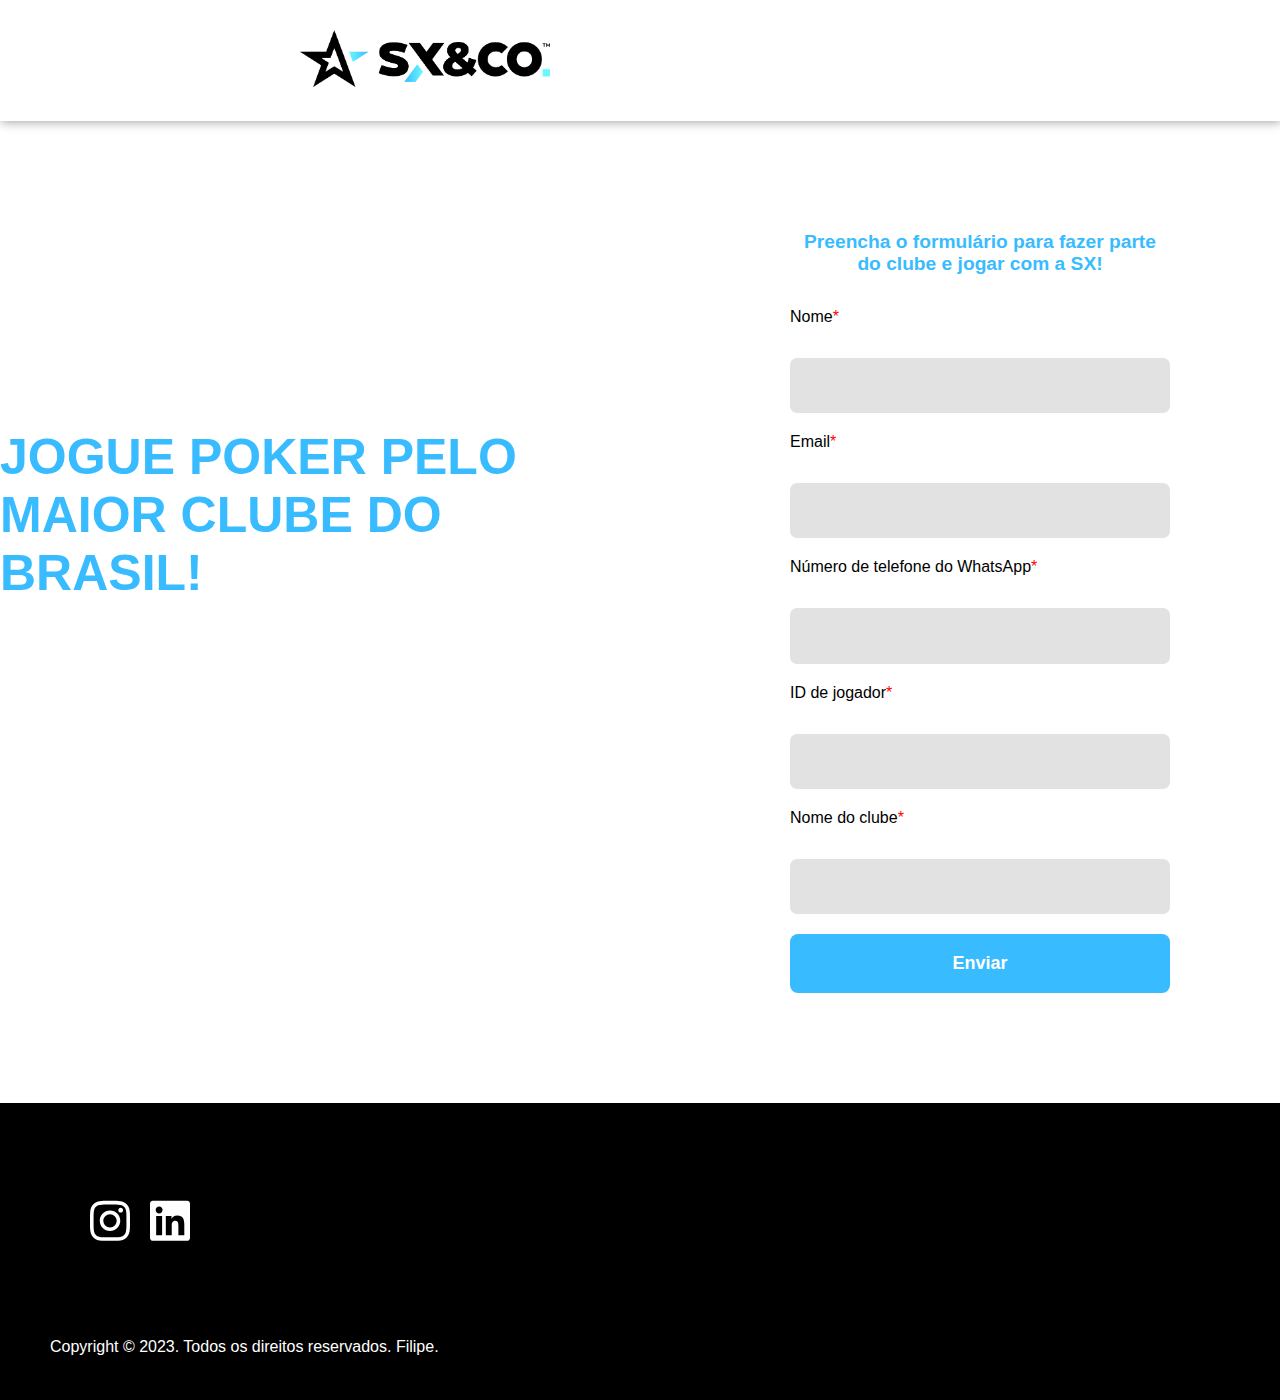
==== index.html @ c4c781bc "subindo" ====
<!DOCTYPE html>
<html lang="en">

<head>
    <meta charset="UTF-8">
    <meta name="viewport" content="width=device-width, initial-scale=1.0">
    <link rel="stylesheet" href="style.css" class="style">
    <title>Landing Page</title>
</head>

<body>
    <header>
        <img src="logosx.webp" alt="" class="logosx">
    </header>
    <main >
        <section class="main-section">
            <div class="texto-main">
                <p id="sxpoker">SXPOKER2 - ID: 32442</p>
                <h3 id="titulo">Jogue poker pelo maior clube do Brasil!</h3>
                <p class="paragrafo">Ganhe muito dinheiro enquanto se diverte jogando pelo maior clube de Poker do
                    Brasil.<br><br>
                    Aqui na SX, você tem todas as oportunidades e suporte para jogar quando e onde quiser.<br><br>
                    Todos os dias um jogador se torna um campeão e você pode ser o próximo!</p>
            </div>
            <div class="form">
                <p>Preencha o formulário para fazer parte do clube e jogar com a SX!</p>
                <label for="">Nome<text style="color: red;">*</text></label>
                <input id="nome" class="input-text" type="text">
                <label for="">Email<text style="color: red;">*</text></label>
                <input id="email" class="input-text" type="text">
                <label for="">Número de telefone do WhatsApp<text style="color: red;">*</text></label>
                <input id="telefone" class="input-text" type="text">
                <label for="">ID de jogador<text style="color: red;">*</text></label>
                <input id="idJogador" class="input-text" type="text">
                <label for="">Nome do clube<text style="color: red;">*</text></label>
                <input id="clube" class="input-text" type="text">
                <button id="botao"class="submit" onclick="window.location.href='cadastros.html'">Enviar</button>
            </div>
        </section>
    </main>
    <footer class="rodape">
        <div class="social">
        <img src="https://sps.sxgrupo.com.br/hubfs/logo-sx-co.png" alt=""><br>
        <a href="https://www.instagram.com/sx.poker/"><svg class="icon" version="1.0" xmlns="http://www.w3.org/2000/svg" viewBox="0 0 448 512" aria-labelledby="instagram1" role="img" width="40px" style="fill: rgba(255,255,255,100%);"><title id="instagram1">instagram icon</title><g id="instagram1_layer"><path d="M224.1 141c-63.6 0-114.9 51.3-114.9 114.9s51.3 114.9 114.9 114.9S339 319.5 339 255.9 287.7 141 224.1 141zm0 189.6c-41.1 0-74.7-33.5-74.7-74.7s33.5-74.7 74.7-74.7 74.7 33.5 74.7 74.7-33.6 74.7-74.7 74.7zm146.4-194.3c0 14.9-12 26.8-26.8 26.8-14.9 0-26.8-12-26.8-26.8s12-26.8 26.8-26.8 26.8 12 26.8 26.8zm76.1 27.2c-1.7-35.9-9.9-67.7-36.2-93.9-26.2-26.2-58-34.4-93.9-36.2-37-2.1-147.9-2.1-184.9 0-35.8 1.7-67.6 9.9-93.9 36.1s-34.4 58-36.2 93.9c-2.1 37-2.1 147.9 0 184.9 1.7 35.9 9.9 67.7 36.2 93.9s58 34.4 93.9 36.2c37 2.1 147.9 2.1 184.9 0 35.9-1.7 67.7-9.9 93.9-36.2 26.2-26.2 34.4-58 36.2-93.9 2.1-37 2.1-147.8 0-184.8zM398.8 388c-7.8 19.6-22.9 34.7-42.6 42.6-29.5 11.7-99.5 9-132.1 9s-102.7 2.6-132.1-9c-19.6-7.8-34.7-22.9-42.6-42.6-11.7-29.5-9-99.5-9-132.1s-2.6-102.7 9-132.1c7.8-19.6 22.9-34.7 42.6-42.6 29.5-11.7 99.5-9 132.1-9s102.7-2.6 132.1 9c19.6 7.8 34.7 22.9 42.6 42.6 11.7 29.5 9 99.5 9 132.1s2.7 102.7-9 132.1z"></path></g></svg></a>
        <a href="https://www.linkedin.com/company/grupo-sx/mycompany/"><svg class="icon" version="1.0" xmlns="http://www.w3.org/2000/svg" viewBox="0 0 448 512" aria-labelledby="linkedin2" role="img" width="40px" style="fill: rgba(255,255,255,100%);"><title id="linkedin2">linkedin icon</title><g id="linkedin2_layer"><path d="M416 32H31.9C14.3 32 0 46.5 0 64.3v383.4C0 465.5 14.3 480 31.9 480H416c17.6 0 32-14.5 32-32.3V64.3c0-17.8-14.4-32.3-32-32.3zM135.4 416H69V202.2h66.5V416zm-33.2-243c-21.3 0-38.5-17.3-38.5-38.5S80.9 96 102.2 96c21.2 0 38.5 17.3 38.5 38.5 0 21.3-17.2 38.5-38.5 38.5zm282.1 243h-66.4V312c0-24.8-.5-56.7-34.5-56.7-34.6 0-39.9 27-39.9 54.9V416h-66.4V202.2h63.7v29.2h.9c8.9-16.8 30.6-34.5 62.9-34.5 67.2 0 79.7 44.3 79.7 101.9V416z"></path></g></svg></a>
    </div>
    <p style="color: white;" class="copy">Copyright © 2023. Todos os direitos reservados. Filipe.</p>
    <button class="btn-subir" onclick="voltar()"><svg width="48" height="48" viewBox="0 0 48 48" fill="none" xmlns="http://www.w3.org/2000/svg">
        <circle cx="24" cy="24" r="24" fill="#39bcff"></circle>
        <path d="M24 35L24 13" stroke="#ffffff" stroke-width="2" stroke-linecap="round" stroke-linejoin="round"></path>
        <path d="M33 22L24 13L15 22" stroke="#ffffff" stroke-width="2" stroke-linecap="round" stroke-linejoin="round"></path>
      </svg></button>
    </footer>
    


    <script src="script.js"></script>
    <script>
    flutuar();
    </script>
</body>

</html>
---- style.css ----
@import url('https://fonts.googleapis.com/css2?family=Poppins:wght@100;500&display=swap');
*{
 margin: 0;
 padding: 0;
 font-family: 'Lato',sans-serif;
 list-style: none;
}
:root{
    --cor-texto: #39bcff;
}
body{
    width: 100vw;
    height: 100vh;
}
.logosx{
    width: 250px;
    margin: 30px;
    margin-left: 300px;
}
header{
    box-shadow: 1px 1px 10px rgb(160, 160, 160);
}
.main-section{
    display: flex;
    gap: 100px;
    justify-content: center;
    background-image: url('https://sps.sxgrupo.com.br/hubfs/lp%20textura.png') !important;
    
}
.texto-main{
   display: flex;
   flex-direction: column;
   align-items: justify;
   justify-content: center;
   gap: 30px;
   color: white;
   width: 680px;
}
#sxpoker{
    text-align: center;
    font-size: 20px;
    font-weight: bold;
}
.texto-main #titulo{
    margin-bottom: 50px;
    color: var(--cor-texto);
    text-transform: uppercase;
    display: flex;
    flex-wrap: wrap;
    font-size: 50px;
}
.paragrafo{
    font-size: 18px;
    font-weight: 600;
}
.form{
    display: flex;
    flex-wrap: wrap;
    width: 380px;
    background-color: rgb(255, 255, 255);
    padding: 30px;
    border-radius: 10px;
    margin: 80px;
    height: 762px;

}
.form p{
    color: var(--cor-texto);
    font-weight: bold;
    font-size: larger;
    text-align: center;
}
.input-text{
    width: 400px;
    margin-bottom: 20px;
    background-color: rgb(226, 226, 226);
    border: none;
    padding-left: 10px;
    border-radius: 7px;
    font-size: 20px;
}
.submit{
    background-color: var(--cor-texto);
    padding: 3px 155px;
    border: none;
    border-radius: 8px;
    color: white;
    width: 100%;
    font-weight: bold;
    font-size: large;
}
.submit:hover{
    background-color: #0a6491;
    cursor: pointer;
}
.rodape{
    background-color: rgb(0, 0, 0);
    height: 297px;
    
    display: flex;
    flex-direction: column;
    justify-content: space-around;
    
    
}
.social{
    padding: 50px 0px 0px 50px;
    display: flex;
    flex-wrap: wrap;
    width: 300px;
    gap: 20px;

}
.copy{
    margin-left: 50px;
    
}
.btn-subir{
    position: absolute;
    float:right;
    background-color: black;
    border: none;
    margin-left: 1800px;
    
}
.icon:hover{
    width: 45px;
    box-shadow: 2px 5px 5px var(--cor-texto);
    transition: 0.5s;
    border-radius: 15px;
}
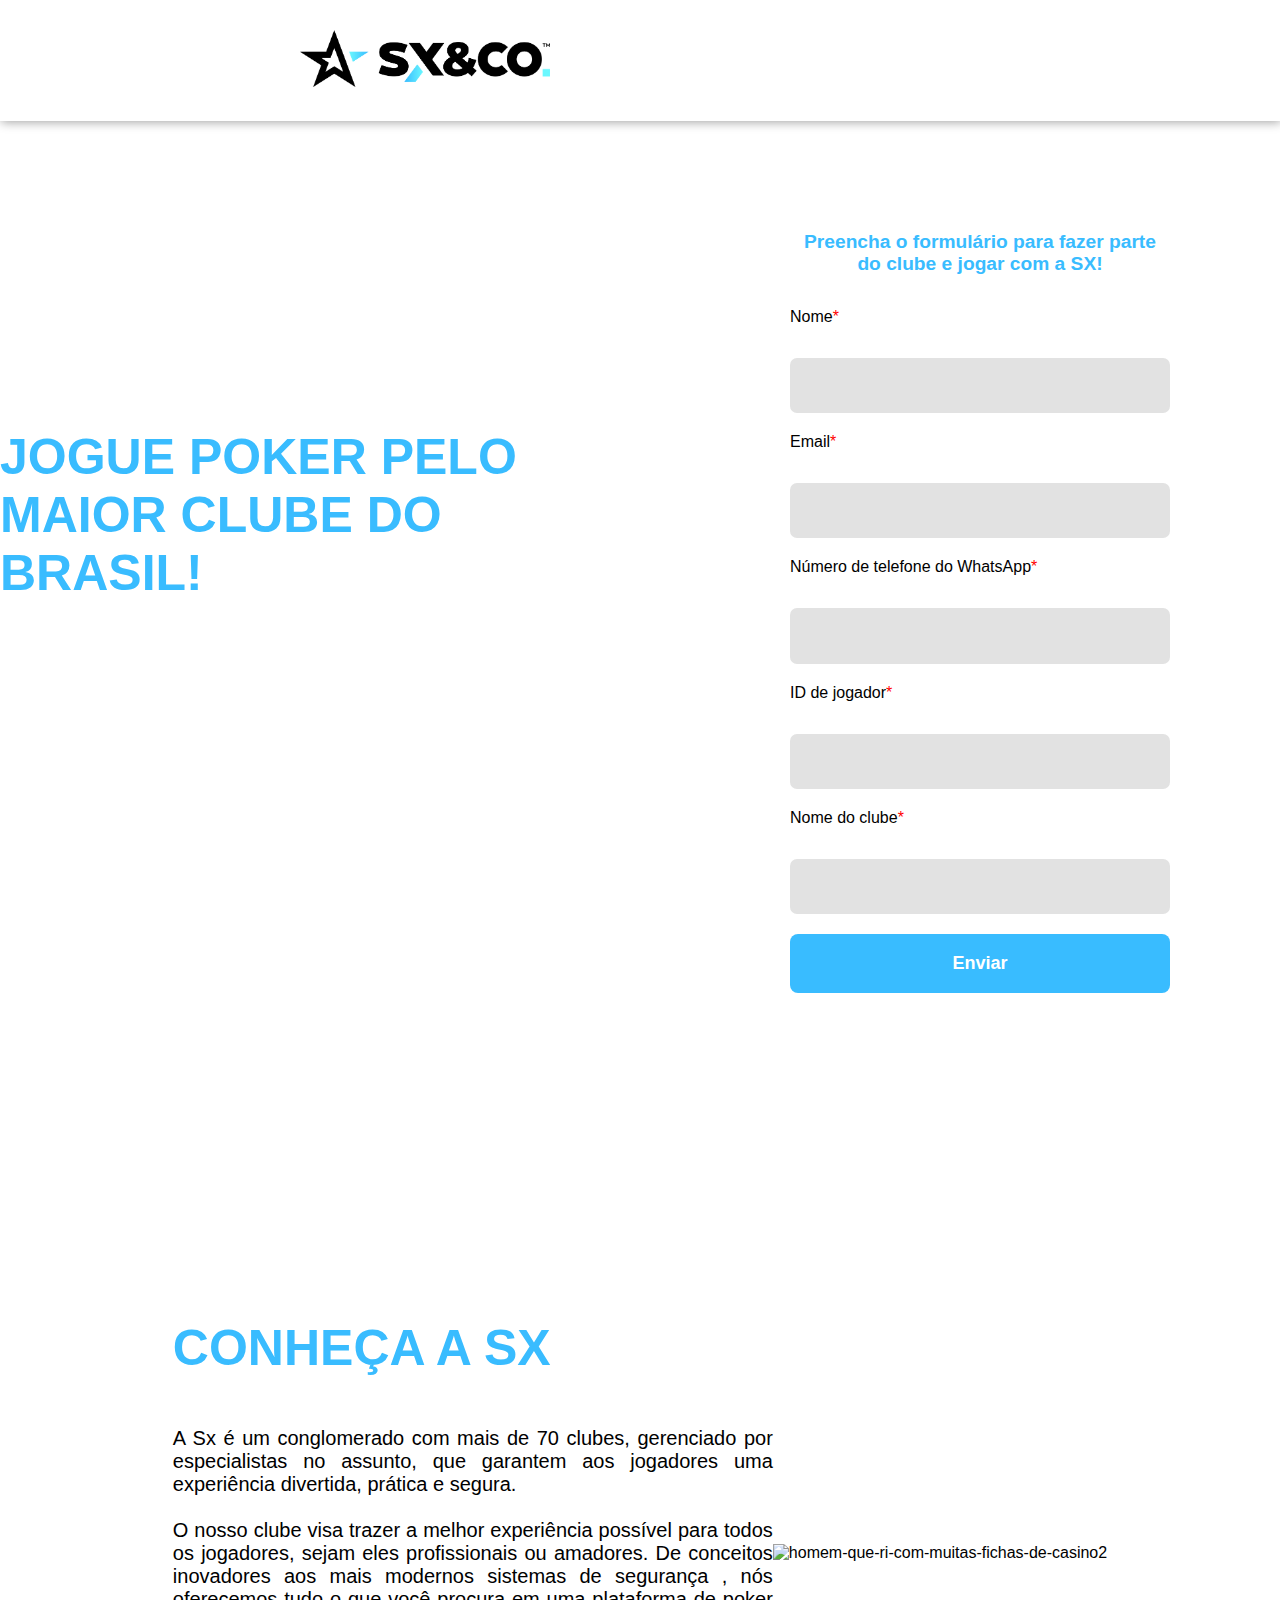
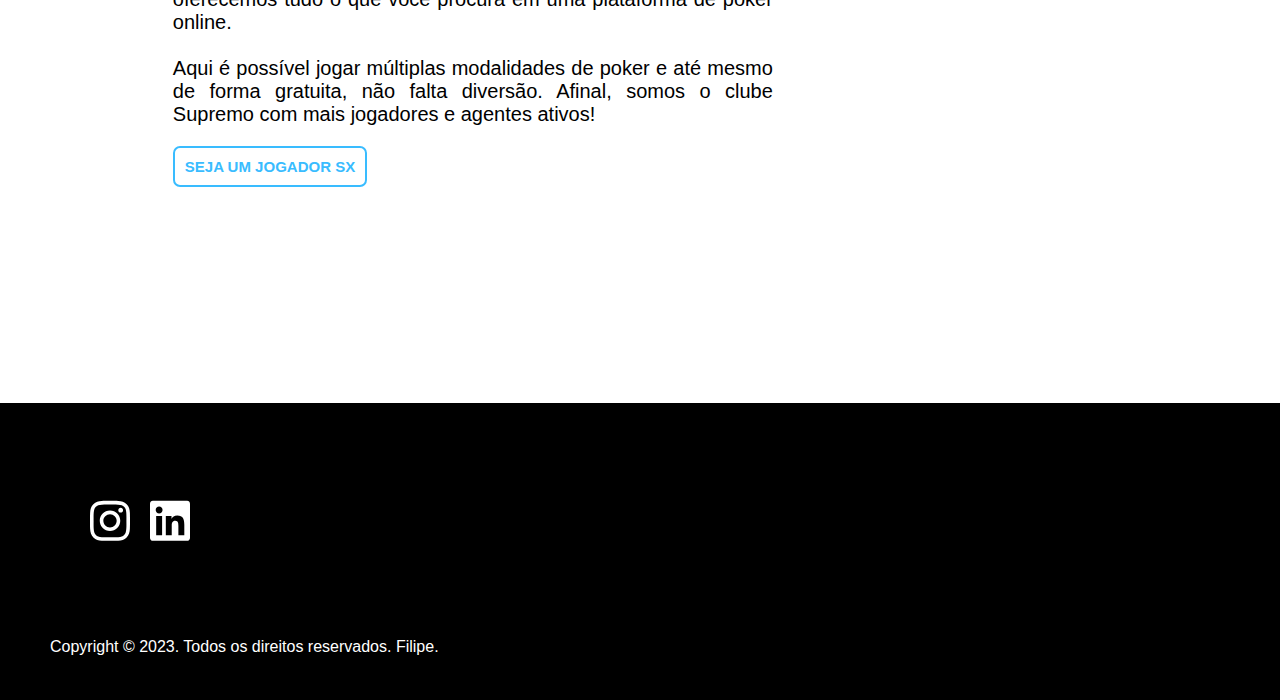
==== commit 21d54f9c: "subindo arquivos" ====
--- a/index.html
+++ b/index.html
@@ -9,10 +9,10 @@
 </head>
 
 <body>
-    <header>
+    <header id="cabecalho">
         <img src="logosx.webp" alt="" class="logosx">
     </header>
-    <main >
+    <main>
         <section class="main-section">
             <div class="texto-main">
                 <p id="sxpoker">SXPOKER2 - ID: 32442</p>
@@ -34,30 +34,89 @@
                 <input id="idJogador" class="input-text" type="text">
                 <label for="">Nome do clube<text style="color: red;">*</text></label>
                 <input id="clube" class="input-text" type="text">
-                <button id="botao"class="submit" onclick="window.location.href='cadastros.html'">Enviar</button>
+                <button id="botao" class="submit" onclick="window.location.href='cadastros.html'">Enviar</button>
             </div>
         </section>
+        <div class="info">
+            <div class="sobre">
+                <h3 id="titulo">Conheça a SX</h3>
+                <p>A Sx é um conglomerado com mais de 70 clubes, gerenciado por especialistas no assunto, que garantem aos jogadores uma experiência divertida, prática e segura.<br><br>
+                O nosso clube visa trazer a melhor experiência possível para todos os jogadores, sejam eles
+                profissionais ou amadores. De conceitos inovadores aos mais modernos sistemas de segurança , nós oferecemos tudo o que você procura em uma plataforma de poker online.<br><br>
+                Aqui é possível jogar múltiplas modalidades de poker e até mesmo de forma gratuita, não falta
+                diversão. Afinal, somos o clube Supremo com mais jogadores e agentes ativos!</p>
+                <button class="sxbtn" id="botaoSX">SEJA UM JOGADOR SX</button>
+    
+            </div>
+            <div class="imagem2"><img class="cara"
+                    src="https://sps.sxgrupo.com.br/hs-fs/hubfs/homem-que-ri-com-muitas-fichas-de-casino2.png?width=400&amp;height=400&amp;name=homem-que-ri-com-muitas-fichas-de-casino2.png"
+                    alt="homem-que-ri-com-muitas-fichas-de-casino2" loading="lazy" width="600" height="600px"
+                    srcset="https://sps.sxgrupo.com.br/hs-fs/hubfs/homem-que-ri-com-muitas-fichas-de-casino2.png?width=1000&amp;height=1304&amp;name=homem-que-ri-com-muitas-fichas-de-casino2.png 1000w, https://sps.sxgrupo.com.br/hs-fs/hubfs/homem-que-ri-com-muitas-fichas-de-casino2.png?width=2000&amp;height=2607&amp;name=homem-que-ri-com-muitas-fichas-de-casino2.png 2000w, https://sps.sxgrupo.com.br/hs-fs/hubfs/homem-que-ri-com-muitas-fichas-de-casino2.png?width=3000&amp;height=3911&amp;name=homem-que-ri-com-muitas-fichas-de-casino2.png 3000w, https://sps.sxgrupo.com.br/hs-fs/hubfs/homem-que-ri-com-muitas-fichas-de-casino2.png?width=4000&amp;height=5214&amp;name=homem-que-ri-com-muitas-fichas-de-casino2.png 4000w, https://sps.sxgrupo.com.br/hs-fs/hubfs/homem-que-ri-com-muitas-fichas-de-casino2.png?width=5000&amp;height=6518&amp;name=homem-que-ri-com-muitas-fichas-de-casino2.png 5000w, https://sps.sxgrupo.com.br/hs-fs/hubfs/homem-que-ri-com-muitas-fichas-de-casino2.png?width=6000&amp;height=7821&amp;name=homem-que-ri-com-muitas-fichas-de-casino2.png 6000w"></div>
+            </div>
     </main>
+    
+
     <footer class="rodape">
         <div class="social">
-        <img src="https://sps.sxgrupo.com.br/hubfs/logo-sx-co.png" alt=""><br>
-        <a href="https://www.instagram.com/sx.poker/"><svg class="icon" version="1.0" xmlns="http://www.w3.org/2000/svg" viewBox="0 0 448 512" aria-labelledby="instagram1" role="img" width="40px" style="fill: rgba(255,255,255,100%);"><title id="instagram1">instagram icon</title><g id="instagram1_layer"><path d="M224.1 141c-63.6 0-114.9 51.3-114.9 114.9s51.3 114.9 114.9 114.9S339 319.5 339 255.9 287.7 141 224.1 141zm0 189.6c-41.1 0-74.7-33.5-74.7-74.7s33.5-74.7 74.7-74.7 74.7 33.5 74.7 74.7-33.6 74.7-74.7 74.7zm146.4-194.3c0 14.9-12 26.8-26.8 26.8-14.9 0-26.8-12-26.8-26.8s12-26.8 26.8-26.8 26.8 12 26.8 26.8zm76.1 27.2c-1.7-35.9-9.9-67.7-36.2-93.9-26.2-26.2-58-34.4-93.9-36.2-37-2.1-147.9-2.1-184.9 0-35.8 1.7-67.6 9.9-93.9 36.1s-34.4 58-36.2 93.9c-2.1 37-2.1 147.9 0 184.9 1.7 35.9 9.9 67.7 36.2 93.9s58 34.4 93.9 36.2c37 2.1 147.9 2.1 184.9 0 35.9-1.7 67.7-9.9 93.9-36.2 26.2-26.2 34.4-58 36.2-93.9 2.1-37 2.1-147.8 0-184.8zM398.8 388c-7.8 19.6-22.9 34.7-42.6 42.6-29.5 11.7-99.5 9-132.1 9s-102.7 2.6-132.1-9c-19.6-7.8-34.7-22.9-42.6-42.6-11.7-29.5-9-99.5-9-132.1s-2.6-102.7 9-132.1c7.8-19.6 22.9-34.7 42.6-42.6 29.5-11.7 99.5-9 132.1-9s102.7-2.6 132.1 9c19.6 7.8 34.7 22.9 42.6 42.6 11.7 29.5 9 99.5 9 132.1s2.7 102.7-9 132.1z"></path></g></svg></a>
-        <a href="https://www.linkedin.com/company/grupo-sx/mycompany/"><svg class="icon" version="1.0" xmlns="http://www.w3.org/2000/svg" viewBox="0 0 448 512" aria-labelledby="linkedin2" role="img" width="40px" style="fill: rgba(255,255,255,100%);"><title id="linkedin2">linkedin icon</title><g id="linkedin2_layer"><path d="M416 32H31.9C14.3 32 0 46.5 0 64.3v383.4C0 465.5 14.3 480 31.9 480H416c17.6 0 32-14.5 32-32.3V64.3c0-17.8-14.4-32.3-32-32.3zM135.4 416H69V202.2h66.5V416zm-33.2-243c-21.3 0-38.5-17.3-38.5-38.5S80.9 96 102.2 96c21.2 0 38.5 17.3 38.5 38.5 0 21.3-17.2 38.5-38.5 38.5zm282.1 243h-66.4V312c0-24.8-.5-56.7-34.5-56.7-34.6 0-39.9 27-39.9 54.9V416h-66.4V202.2h63.7v29.2h.9c8.9-16.8 30.6-34.5 62.9-34.5 67.2 0 79.7 44.3 79.7 101.9V416z"></path></g></svg></a>
-    </div>
-    <p style="color: white;" class="copy">Copyright © 2023. Todos os direitos reservados. Filipe.</p>
-    <button class="btn-subir" onclick="voltar()"><svg width="48" height="48" viewBox="0 0 48 48" fill="none" xmlns="http://www.w3.org/2000/svg">
-        <circle cx="24" cy="24" r="24" fill="#39bcff"></circle>
-        <path d="M24 35L24 13" stroke="#ffffff" stroke-width="2" stroke-linecap="round" stroke-linejoin="round"></path>
-        <path d="M33 22L24 13L15 22" stroke="#ffffff" stroke-width="2" stroke-linecap="round" stroke-linejoin="round"></path>
-      </svg></button>
+            <img src="https://sps.sxgrupo.com.br/hubfs/logo-sx-co.png" alt=""><br>
+            <a href="https://www.instagram.com/sx.poker/"><svg class="icon" version="1.0"
+                    xmlns="http://www.w3.org/2000/svg" viewBox="0 0 448 512" aria-labelledby="instagram1" role="img"
+                    width="40px" style="fill: rgba(255,255,255,100%);">
+                    <title id="instagram1">instagram icon</title>
+                    <g id="instagram1_layer">
+                        <path
+                            d="M224.1 141c-63.6 0-114.9 51.3-114.9 114.9s51.3 114.9 114.9 114.9S339 319.5 339 255.9 287.7 141 224.1 141zm0 189.6c-41.1 0-74.7-33.5-74.7-74.7s33.5-74.7 74.7-74.7 74.7 33.5 74.7 74.7-33.6 74.7-74.7 74.7zm146.4-194.3c0 14.9-12 26.8-26.8 26.8-14.9 0-26.8-12-26.8-26.8s12-26.8 26.8-26.8 26.8 12 26.8 26.8zm76.1 27.2c-1.7-35.9-9.9-67.7-36.2-93.9-26.2-26.2-58-34.4-93.9-36.2-37-2.1-147.9-2.1-184.9 0-35.8 1.7-67.6 9.9-93.9 36.1s-34.4 58-36.2 93.9c-2.1 37-2.1 147.9 0 184.9 1.7 35.9 9.9 67.7 36.2 93.9s58 34.4 93.9 36.2c37 2.1 147.9 2.1 184.9 0 35.9-1.7 67.7-9.9 93.9-36.2 26.2-26.2 34.4-58 36.2-93.9 2.1-37 2.1-147.8 0-184.8zM398.8 388c-7.8 19.6-22.9 34.7-42.6 42.6-29.5 11.7-99.5 9-132.1 9s-102.7 2.6-132.1-9c-19.6-7.8-34.7-22.9-42.6-42.6-11.7-29.5-9-99.5-9-132.1s-2.6-102.7 9-132.1c7.8-19.6 22.9-34.7 42.6-42.6 29.5-11.7 99.5-9 132.1-9s102.7-2.6 132.1 9c19.6 7.8 34.7 22.9 42.6 42.6 11.7 29.5 9 99.5 9 132.1s2.7 102.7-9 132.1z">
+                        </path>
+                    </g>
+                </svg></a>
+            <a href="https://www.linkedin.com/company/grupo-sx/mycompany/"><svg class="icon" version="1.0"
+                    xmlns="http://www.w3.org/2000/svg" viewBox="0 0 448 512" aria-labelledby="linkedin2" role="img"
+                    width="40px" style="fill: rgba(255,255,255,100%);">
+                    <title id="linkedin2">linkedin icon</title>
+                    <g id="linkedin2_layer">
+                        <path
+                            d="M416 32H31.9C14.3 32 0 46.5 0 64.3v383.4C0 465.5 14.3 480 31.9 480H416c17.6 0 32-14.5 32-32.3V64.3c0-17.8-14.4-32.3-32-32.3zM135.4 416H69V202.2h66.5V416zm-33.2-243c-21.3 0-38.5-17.3-38.5-38.5S80.9 96 102.2 96c21.2 0 38.5 17.3 38.5 38.5 0 21.3-17.2 38.5-38.5 38.5zm282.1 243h-66.4V312c0-24.8-.5-56.7-34.5-56.7-34.6 0-39.9 27-39.9 54.9V416h-66.4V202.2h63.7v29.2h.9c8.9-16.8 30.6-34.5 62.9-34.5 67.2 0 79.7 44.3 79.7 101.9V416z">
+                        </path>
+                    </g>
+                </svg></a>
+        </div>
+        <p style="color: white;" class="copy">Copyright © 2023. Todos os direitos reservados. Filipe.</p>
+        <button class="btn-subir" onclick="voltar()">
+            <svg width="48" height="48" viewBox="0 0 48 48" fill="none" xmlns="http://www.w3.org/2000/svg">
+                <circle cx="24" cy="24" r="24" fill="#39bcff"></circle>
+                <path d="M24 35L24 13" stroke="#ffffff" stroke-width="2" stroke-linecap="round" stroke-linejoin="round">
+                </path>
+                <path d="M33 22L24 13L15 22" stroke="#ffffff" stroke-width="2" stroke-linecap="round"
+                    stroke-linejoin="round"></path>
+            </svg>
+        </button>
+        
     </footer>
-    
+
 
 
     <script src="script.js"></script>
     <script>
-    flutuar();
+        
+
+        // Obtém o elemento do botão pelo ID
+        var botao = document.getElementById('botaoSX');
+    
+        // Adiciona um ouvinte de evento para o clique no botão
+        botao.addEventListener('click', function() {
+            // Obtém a posição vertical do elemento de destino
+            var elementoDestino = document.getElementById('cabecalho');
+            var posicao = elementoDestino.offsetTop;
+    
+            // Rola a página para a posição do elemento de destino em 1.5 segundos
+            window.scrollTo({
+                top: posicao,
+                behavior: 'smooth',
+                duration: 1500
+            });
+        });
     </script>
+    
 </body>
 
 </html>--- a/style.css
+++ b/style.css
@@ -11,6 +11,7 @@
 body{
     width: 100vw;
     height: 100vh;
+    
 }
 .logosx{
     width: 250px;
@@ -40,8 +41,9 @@
     text-align: center;
     font-size: 20px;
     font-weight: bold;
-}
-.texto-main #titulo{
+    
+}
+#titulo{
     margin-bottom: 50px;
     color: var(--cor-texto);
     text-transform: uppercase;
@@ -115,17 +117,86 @@
     margin-left: 50px;
     
 }
-.btn-subir{
+.btn-subir {
     position: absolute;
-    float:right;
-    background-color: black;
+    right: 50px;
+    bottom: 50px;
+    background-color: transparent;
     border: none;
-    margin-left: 1800px;
-    
-}
+    cursor: pointer;
+    display: none;
+    
+}
+
+.fixedElement {
+    display: block;
+    position: fixed;
+}
+
+
 .icon:hover{
     width: 45px;
     box-shadow: 2px 5px 5px var(--cor-texto);
     transition: 0.5s;
     border-radius: 15px;
 }
+
+tr{
+    display: flex;
+}
+
+td{
+    border: solid 1px rgb(255, 255, 255);
+    min-width: 200px;
+    max-width: 200px;
+    text-align: center;
+    padding: 10px;
+}
+.tabela1{
+    display: flex;
+    flex-direction: column;
+    justify-content: center;
+    align-items: center;
+    height: 100vh;
+    width: 100vw;
+    background-image: url('https://sps.sxgrupo.com.br/hubfs/lp%20textura.png') !important;
+    color: white;
+}
+.titulo{
+    font-weight: bold;
+    color: var(--cor-texto);
+}
+.info{
+    display: flex;
+    justify-content: center;
+    align-items: center;
+    height: 100vh;
+    width: 100vw;
+   
+}
+.sobre{
+    font-size: 20px;
+}
+.cara{
+    object-fit: contain;
+}
+.sxbtn{
+    padding: 10px;
+    background-color: white;
+    color: var(--cor-texto);
+    border-radius: 7px;
+    border: solid 2px var(--cor-texto);
+    font-size: 15px;
+    margin-top: 20px;
+    font-weight: bold;
+}
+.sxbtn:hover{
+    background-color: var(--cor-texto);
+    color: white;
+    cursor: pointer;
+    transition: 0.5s;
+}
+.sobre{
+    width: 600px;
+    text-align: justify;
+}